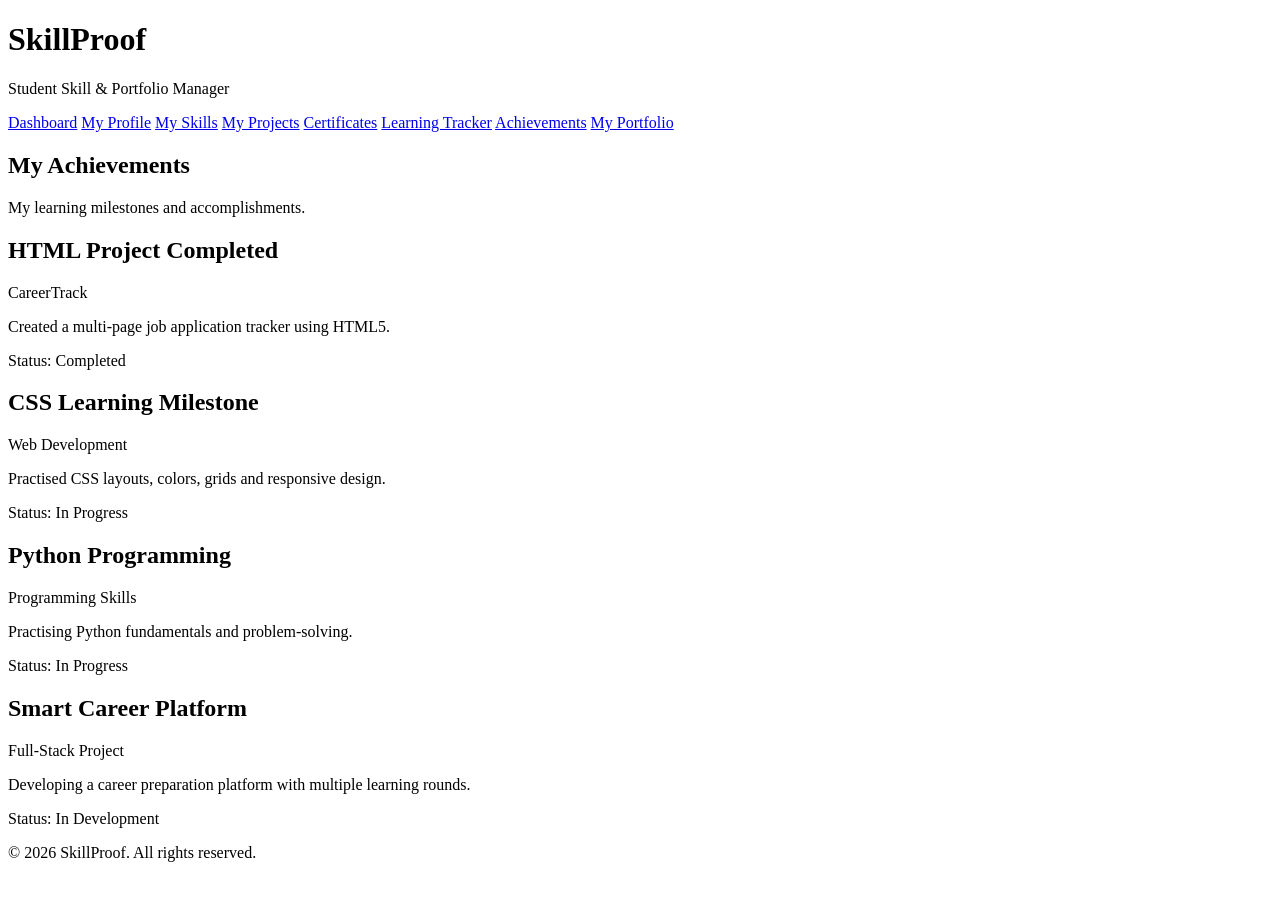
==== achievements.html @ 143fea19 "Add SkillProof HTML and CSS project files Add all eight SkillProof website pages and the shared CSS " ====
<!DOCTYPE html>
<html lang="en">

<head>
    <meta charset="UTF-8">
    <meta name="viewport" content="width=device-width, initial-scale=1.0">
    <title>Achievements | SkillProof</title>
    <link rel="stylesheet" href="css/style.css">
</head>

<body>

    <header>
        <h1>SkillProof</h1>
        <p>Student Skill & Portfolio Manager</p>
    </header>

    <nav>
        <a href="index.html">Dashboard</a>
        <a href="about.html">My Profile</a>
        <a href="skills.html">My Skills</a>
        <a href="projects.html">My Projects</a>
        <a href="certificates.html">Certificates</a>
        <a href="learning.html">Learning Tracker</a>
        <a href="achievements.html">Achievements</a>
        <a href="portfolio.html">My Portfolio</a>
    </nav>

    <main>

        <section>
            <h1>My Achievements</h1>
            <p>My learning milestones and accomplishments.</p>
        </section>

        <section class="achievement-container">

            <article class="achievement-card">
                <h2>HTML Project Completed</h2>
                <p>CareerTrack</p>
                <p>Created a multi-page job application tracker using HTML5.</p>
                <p class="achievement-status">Status: Completed</p>
            </article>

            <article class="achievement-card">
                <h2>CSS Learning Milestone</h2>
                <p>Web Development</p>
                <p>Practised CSS layouts, colors, grids and responsive design.</p>
                <p class="achievement-status">Status: In Progress</p>
            </article>

            <article class="achievement-card">
                <h2>Python Programming</h2>
                <p>Programming Skills</p>
                <p>Practising Python fundamentals and problem-solving.</p>
                <p class="achievement-status">Status: In Progress</p>
            </article>

            <article class="achievement-card">
                <h2>Smart Career Platform</h2>
                <p>Full-Stack Project</p>
                <p>Developing a career preparation platform with multiple learning rounds.</p>
                <p class="achievement-status">Status: In Development</p>
            </article>

        </section>

    </main>

    <footer>
        <p>&copy; 2026 SkillProof. All rights reserved.</p>
    </footer>

</body>
</html>
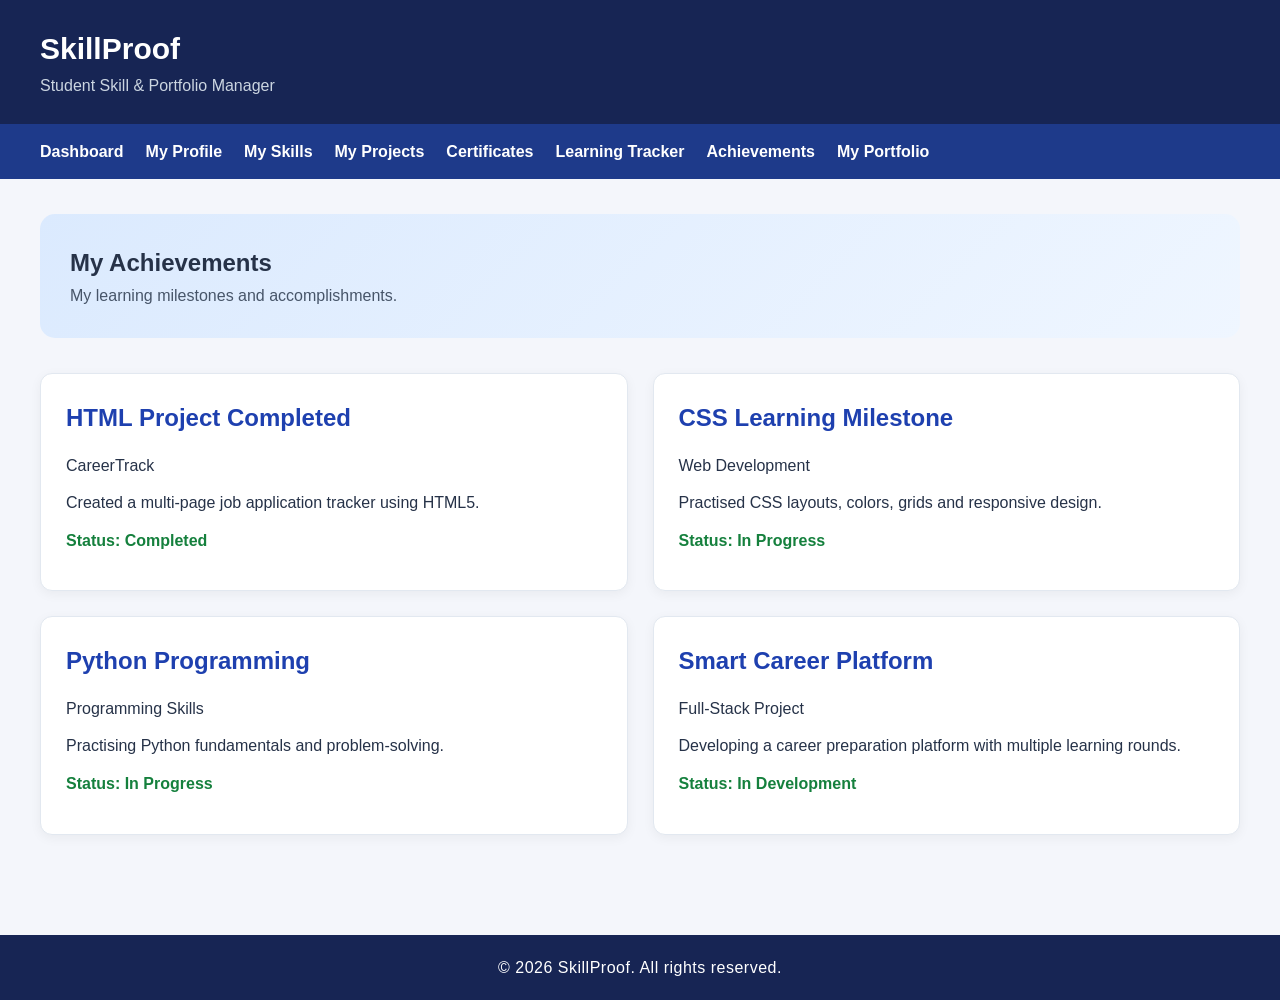
==== commit 29f94930: "Fix HTML formatting and update stylesheet link" ====
--- a/achievements.html
+++ b/achievements.html
@@ -6,7 +6,7 @@
     <meta charset="UTF-8">
     <meta name="viewport" content="width=device-width, initial-scale=1.0">
     <title>Achievements | SkillProof</title>
-    <link rel="stylesheet" href="css/style.css">
+    <link rel="stylesheet" href="style.css">
 </head>
 
 <body>
--- a/style.css
+++ b/style.css
@@ -0,0 +1,490 @@
+
+/* GENERAL SETTINGS */
+
+* {
+    margin: 0;
+    padding: 0;
+    box-sizing: border-box;
+}
+
+body {
+    font-family: Arial, sans-serif;
+    background-color: #f4f6fb;
+    color: #263248;
+    line-height: 1.6;
+}
+
+/* HEADER */
+
+header {
+    background-color: #172554;
+    color: white;
+    padding: 25px 40px;
+}
+
+header h1 {
+    font-size: 30px;
+}
+
+header p {
+    color: #cbd5e1;
+}
+
+/* NAVIGATION */
+
+nav {
+    background-color: #1e3a8a;
+    padding: 15px 40px;
+    display: flex;
+    flex-wrap: wrap;
+    gap: 22px;
+}
+
+nav a {
+    color: white;
+    text-decoration: none;
+    font-weight: bold;
+}
+
+nav a:hover {
+    color: #93c5fd;
+}
+
+/* MAIN CONTENT */
+
+main {
+    padding: 35px 40px;
+}
+
+section {
+    margin-bottom: 35px;
+}
+
+section h2 {
+    margin-bottom: 15px;
+    color: #172554;
+}
+
+/* DASHBOARD CARDS */
+
+.dashboard-cards {
+    display: grid;
+    grid-template-columns: repeat(2, 1fr);
+    gap: 22px;
+    margin-top: 20px;
+}
+
+article {
+    background-color: white;
+    padding: 25px;
+    border-radius: 12px;
+    box-shadow: 0 3px 12px rgba(0, 0, 0, 0.06);
+}
+
+article h3 {
+    margin-bottom: 10px;
+    color: #1e40af;
+}
+
+article p {
+    margin-bottom: 15px;
+}
+
+article a {
+    color: #2563eb;
+    text-decoration: none;
+    font-weight: bold;
+}
+
+/* FOOTER */
+
+footer {
+    background-color: #172554;
+    color: white;
+    text-align: center;
+    padding: 20px;
+    margin-top: 30px;
+}
+
+/* RESPONSIVE DESIGN */
+
+@media (max-width: 600px) {
+
+    header,
+    main {
+        padding: 20px;
+    }
+
+    nav {
+        padding: 15px 20px;
+        gap: 15px;
+    }
+
+    .dashboard-cards {
+        grid-template-columns: 1fr;
+    }
+
+}
+
+/* DASHBOARD IMPROVEMENTS */
+
+/* Welcome Section */
+
+main section:first-child {
+    background: linear-gradient(135deg, #dbeafe, #eff6ff);
+    padding: 30px;
+    border-radius: 15px;
+}
+
+main section:first-child p {
+    color: #475569;
+}
+
+/* Improved Dashboard Cards */
+
+article {
+    border: 1px solid #e2e8f0;
+    transition: transform 0.3s ease, box-shadow 0.3s ease;
+}
+
+article:hover {
+    transform: translateY(-5px);
+    box-shadow: 0 8px 20px rgba(30, 64, 175, 0.12);
+}
+
+/* Card Links */
+
+article a {
+    display: inline-block;
+    background-color: #2563eb;
+    color: white;
+    padding: 9px 16px;
+    border-radius: 6px;
+    transition: background-color 0.3s ease;
+}
+
+article a:hover {
+    background-color: #1e3a8a;
+}
+
+/* Navigation Improvement */
+
+nav a {
+    transition: color 0.3s ease;
+}
+
+/* Footer Improvement */
+
+footer {
+    letter-spacing: 0.5px;
+}
+
+/* PROFILE PAGE */
+
+.profile-heading {
+    margin-bottom: 25px;
+}
+
+.profile-card {
+    background-color: white;
+    padding: 25px;
+    margin-bottom: 20px;
+    border-radius: 12px;
+    border: 1px solid #e2e8f0;
+    box-shadow: 0 3px 12px rgba(0, 0, 0, 0.05);
+}
+
+.profile-card h2 {
+    color: #1e40af;
+    margin-bottom: 15px;
+}
+
+.profile-card h3 {
+    margin-bottom: 10px;
+}
+
+.profile-card p {
+    margin-bottom: 10px;
+}
+
+.profile-card ul {
+    padding-left: 25px;
+}
+
+.profile-card li {
+    margin-bottom: 8px;
+}
+
+/* MY SKILLS PAGE */
+
+.skill-card {
+    background-color: white;
+    padding: 25px;
+    margin-bottom: 25px;
+    border-radius: 12px;
+    border: 1px solid #e2e8f0;
+    box-shadow: 0 3px 12px rgba(0, 0, 0, 0.05);
+}
+
+.skill-card h2 {
+    color: #1e40af;
+    margin-bottom: 20px;
+}
+
+.skill-item {
+    margin-bottom: 20px;
+}
+
+.skill-item label {
+    display: block;
+    font-weight: bold;
+    margin-bottom: 8px;
+}
+
+.skill-item progress {
+    width: 100%;
+    height: 15px;
+    accent-color: #2563eb;
+}
+
+.skill-card ul {
+    padding-left: 25px;
+}
+
+.skill-card li {
+    margin-bottom: 10px;
+}
+
+
+/* PROJECT SHOWCASE PAGE */
+
+.project-container {
+    display: grid;
+    grid-template-columns: repeat(2, 1fr);
+    gap: 25px;
+}
+
+.project-card {
+    background-color: white;
+    padding: 25px;
+    border-radius: 12px;
+    border: 1px solid #e2e8f0;
+    box-shadow: 0 3px 12px rgba(0, 0, 0, 0.05);
+    transition: transform 0.3s ease,
+                box-shadow 0.3s ease;
+}
+
+.project-card:hover {
+    transform: translateY(-6px);
+    box-shadow: 0 8px 20px rgba(30, 64, 175, 0.12);
+}
+
+.project-card h2 {
+    color: #1e40af;
+    margin-bottom: 12px;
+}
+
+.project-card h3 {
+    margin-top: 18px;
+    margin-bottom: 8px;
+}
+
+.project-card p {
+    margin-bottom: 12px;
+}
+
+.project-status {
+    color: #15803d;
+    font-weight: bold;
+}
+
+.project-card a {
+    display: inline-block;
+    background-color: #2563eb;
+    color: white;
+    padding: 10px 16px;
+    border-radius: 6px;
+    text-decoration: none;
+    margin-top: 10px;
+}
+
+.project-card a:hover {
+    background-color: #1e3a8a;
+}
+
+/* MOBILE RESPONSIVENESS */
+
+@media (max-width: 600px) {
+
+    .project-container {
+        grid-template-columns: 1fr;
+    }
+
+}
+
+/* CERTIFICATES PAGE */
+
+.certificate-container {
+    display: grid;
+    grid-template-columns: repeat(2, 1fr);
+    gap: 25px;
+}
+
+.certificate-card {
+    background-color: white;
+    padding: 25px;
+    border-radius: 12px;
+    border: 1px solid #e2e8f0;
+    box-shadow: 0 3px 12px rgba(0, 0, 0, 0.05);
+    transition: transform 0.3s ease,
+                box-shadow 0.3s ease;
+}
+
+.certificate-card:hover {
+    transform: translateY(-5px);
+    box-shadow: 0 8px 20px rgba(30, 64, 175, 0.12);
+}
+
+.certificate-card h2 {
+    color: #1e40af;
+    margin-bottom: 15px;
+}
+
+.certificate-card p {
+    margin-bottom: 12px;
+}
+
+.certificate-status {
+    color: #15803d;
+    font-weight: bold;
+}
+
+/* MOBILE RESPONSIVENESS */
+
+@media (max-width: 600px) {
+
+    .certificate-container {
+        grid-template-columns: 1fr;
+    }
+
+}
+
+.learning-card {
+    background-color: white;
+    padding: 25px;
+    margin-bottom: 25px;
+    border-radius: 12px;
+    border: 1px solid #e2e8f0;
+    box-shadow: 0 3px 12px rgba(0, 0, 0, 0.05);
+}
+
+.learning-card h2 {
+    color: #1e40af;
+    margin-bottom: 20px;
+}
+
+.learning-table {
+    width: 100%;
+    border-collapse: collapse;
+}
+
+.learning-table th,
+.learning-table td {
+    padding: 15px;
+    text-align: left;
+    border-bottom: 1px solid #e2e8f0;
+}
+
+.learning-table th {
+    background-color: #eff6ff;
+    color: #1e40af;
+}
+
+.learning-table tr:hover {
+    background-color: #f8fafc;
+}
+
+.learning-card ul {
+    padding-left: 25px;
+}
+
+.learning-card li {
+    margin-bottom: 12px;
+}
+
+@media (max-width: 600px) {
+    .learning-table {
+        font-size: 12px;
+    }
+
+    .learning-table th,
+    .learning-table td {
+        padding: 8px;
+    }
+}
+
+.achievement-container {
+    display: grid;
+    grid-template-columns: repeat(2, 1fr);
+    gap: 25px;
+}
+
+.achievement-card {
+    background-color: white;
+    padding: 25px;
+    border-radius: 12px;
+    border: 1px solid #e2e8f0;
+    box-shadow: 0 3px 12px rgba(0, 0, 0, 0.05);
+    transition: transform 0.3s ease, box-shadow 0.3s ease;
+}
+
+.achievement-card:hover {
+    transform: translateY(-5px);
+    box-shadow: 0 8px 20px rgba(30, 64, 175, 0.12);
+}
+
+.achievement-card h2 {
+    color: #1e40af;
+    margin-bottom: 15px;
+}
+
+.achievement-card p {
+    margin-bottom: 12px;
+}
+
+.achievement-status {
+    color: #15803d;
+    font-weight: bold;
+}
+
+@media (max-width: 600px) {
+    .achievement-container {
+        grid-template-columns: 1fr;
+    }
+}
+@media (max-width: 600px) {
+
+    nav {
+        flex-direction: column;
+        align-items: center;
+    }
+
+    nav a {
+        display: block;
+        width: 100%;
+        text-align: center;
+    }
+
+    main {
+        padding: 15px;
+    }
+
+    .project-container,
+    .certificate-container,
+    .achievement-container {
+        grid-template-columns: 1fr;
+    }
+
+}
+
+
